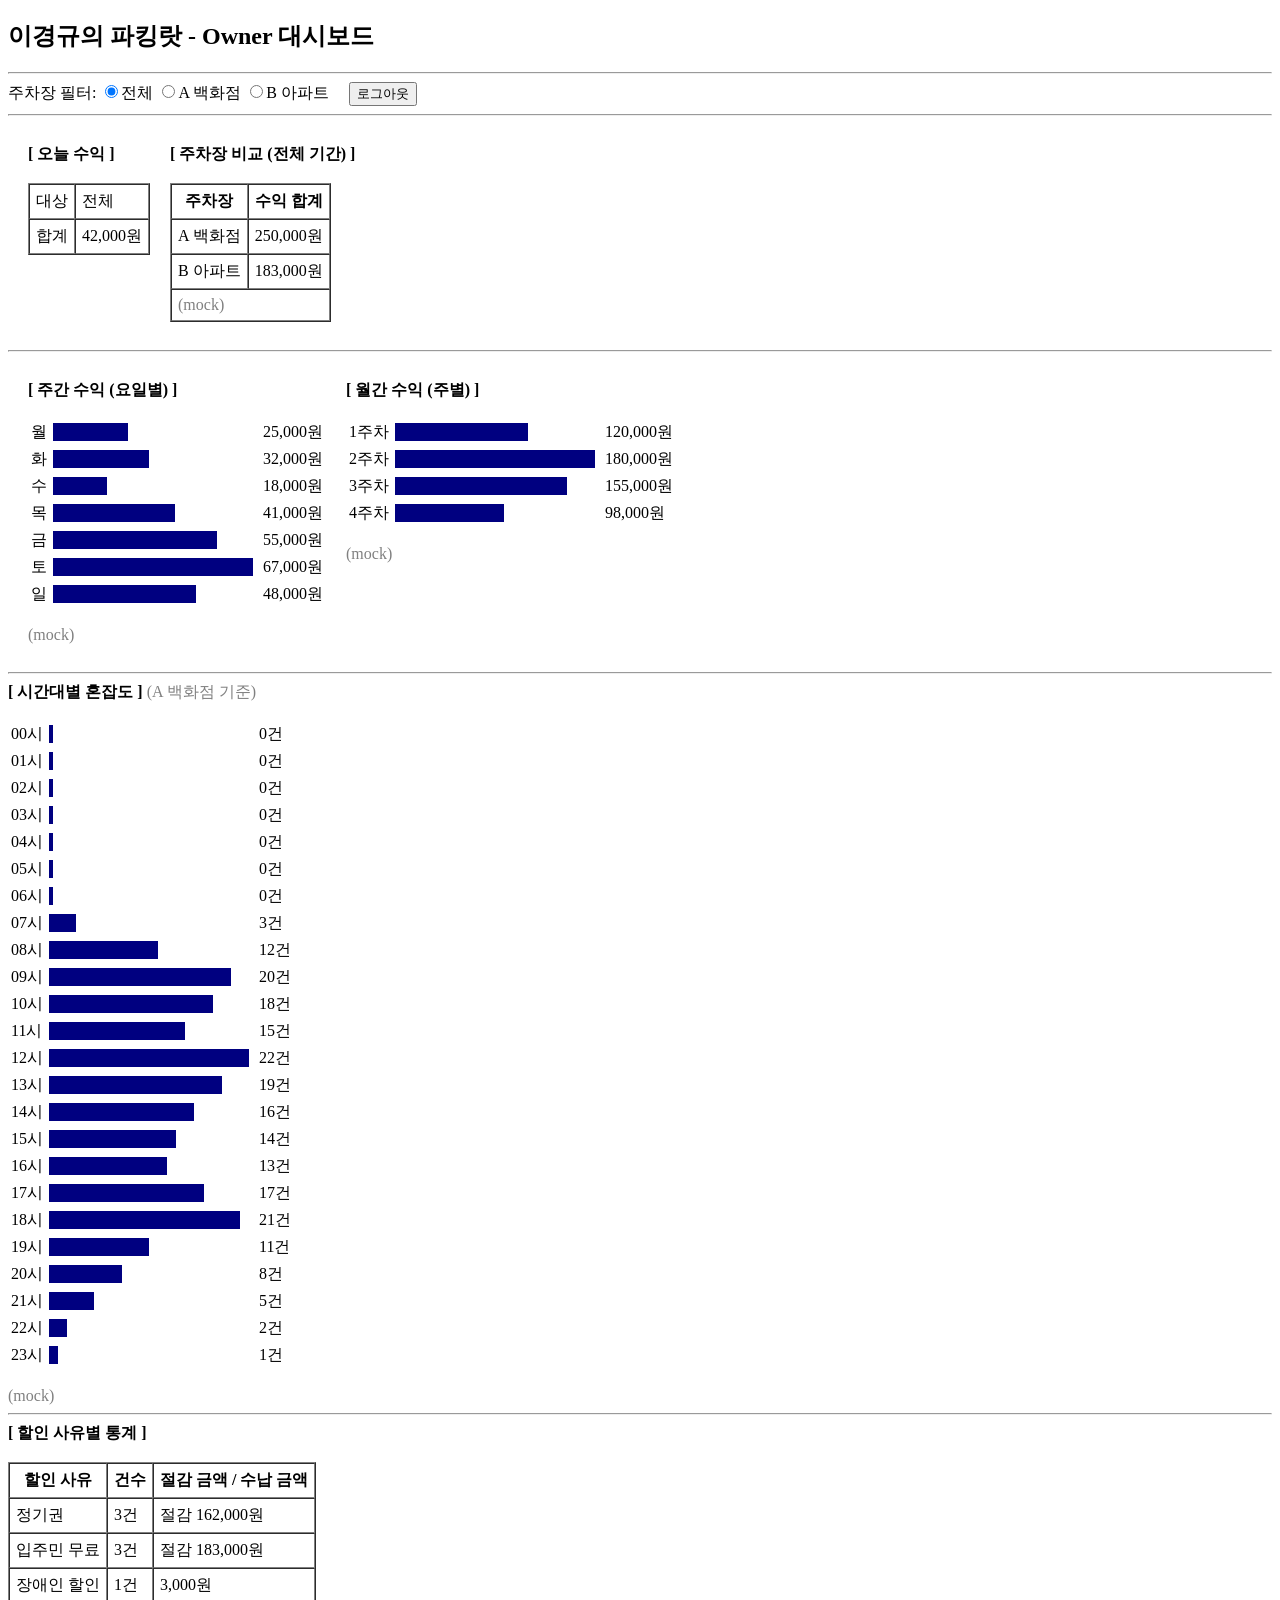
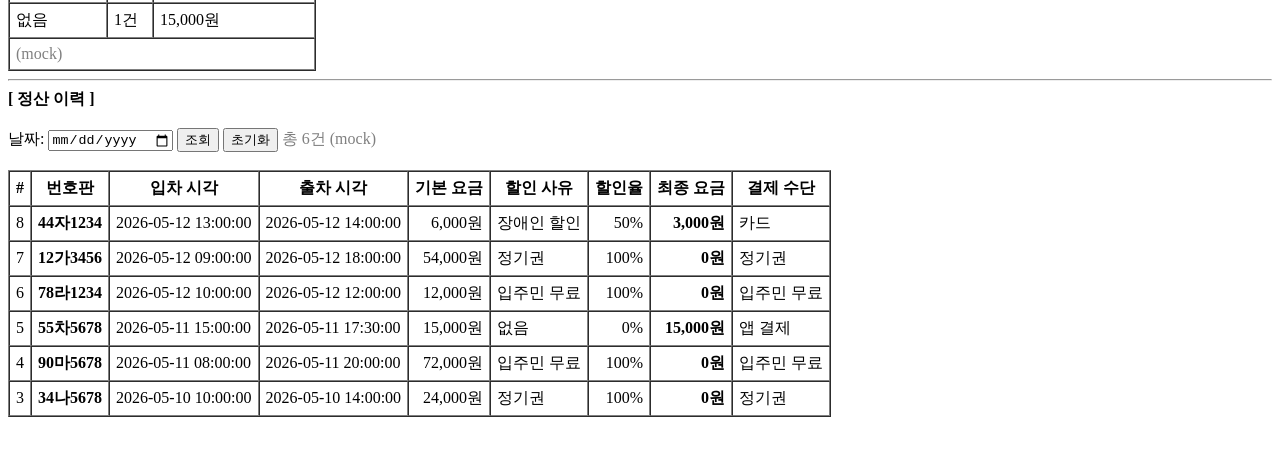
==== frontend/admin/dashboard.html @ 59dd72b9 "merge: origin/eun/front 병합" ====
<!DOCTYPE html>
<html lang="ko">
<head>
  <meta charset="UTF-8" />
  <title>Owner 대시보드</title>
</head>
<body>

<h2>이경규의 파킹랏 - Owner 대시보드</h2>
<hr>

주차장 필터:
<input type="radio" name="lot" id="lot-all" value=""  checked onchange="onLotChange()" /><label for="lot-all">전체</label>
<input type="radio" name="lot" id="lot-1"   value="1" onchange="onLotChange()" /><label for="lot-1">A 백화점</label>
<input type="radio" name="lot" id="lot-2"   value="2" onchange="onLotChange()" /><label for="lot-2">B 아파트</label>
&nbsp;&nbsp;&nbsp;
<input type="button" value="로그아웃" onclick="logout()" />

<hr>

<!-- 오늘 수익 + 비교 -->
<table border="0" cellpadding="0" cellspacing="20">
<tr valign="top">
  <td>
    <b>[ 오늘 수익 ]</b><br><br>
    <table border="1" cellpadding="6" cellspacing="0">
      <tr>
        <td>대상</td>
        <td id="today-lbl">전체</td>
      </tr>
      <tr>
        <td>합계</td>
        <td id="today-total">-</td>
      </tr>
    </table>
  </td>
  <td>
    <b>[ 주차장 비교 (전체 기간) ]</b><br><br>
    <table border="1" cellpadding="6" cellspacing="0" id="compare-table">
      <tr><th>주차장</th><th>수익 합계</th></tr>
      <tr><td colspan="2">로딩 중...</td></tr>
    </table>
  </td>
</tr>
</table>

<hr>

<!-- 주간 + 월간 -->
<table border="0" cellpadding="0" cellspacing="20">
<tr valign="top">
  <td>
    <b>[ 주간 수익 (요일별) ]</b><br><br>
    <div id="week-chart">로딩 중...</div>
  </td>
  <td>
    <b>[ 월간 수익 (주별) ]</b><br><br>
    <div id="month-chart">로딩 중...</div>
  </td>
</tr>
</table>

<hr>

<!-- 혼잡도 -->
<b>[ 시간대별 혼잡도 ]</b>
<span id="congestion-lbl" style="color:gray;"></span>
<br><br>
<div id="congestion-chart">로딩 중...</div>

<hr>

<!-- 할인 사유별 -->
<b>[ 할인 사유별 통계 ]</b><br><br>
<table border="1" cellpadding="6" cellspacing="0">
  <thead>
    <tr>
      <th>할인 사유</th>
      <th>건수</th>
      <th>절감 금액 / 수납 금액</th>
    </tr>
  </thead>
  <tbody id="reason-body">
    <tr><td colspan="3">로딩 중...</td></tr>
  </tbody>
</table>

<hr>

<!-- 정산 이력 -->
<b>[ 정산 이력 ]</b><br><br>

날짜:
<input type="date" id="pay-date" />
<input type="button" value="조회" onclick="loadPayments()" />
<input type="button" value="초기화" onclick="clearPayFilter()" />
<span id="pay-count" style="color:gray;"></span>

<br><br>

<table border="1" cellpadding="6" cellspacing="0">
  <thead>
    <tr>
      <th>#</th>
      <th>번호판</th>
      <th>입차 시각</th>
      <th>출차 시각</th>
      <th>기본 요금</th>
      <th>할인 사유</th>
      <th>할인율</th>
      <th>최종 요금</th>
      <th>결제 수단</th>
    </tr>
  </thead>
  <tbody id="pay-body">
    <tr><td colspan="9">로딩 중...</td></tr>
  </tbody>
</table>

<br><br>

<script>
  const API = '/api';

  const REASON_KO = {
    season_pass  : '정기권',
    resident_free: '입주민 무료',
    disabled     : '장애인 할인',
    none         : '없음',
  };
  const METHOD_KO = {
    season_pass  : '정기권',
    resident_free: '입주민 무료',
    card         : '카드',
    cash         : '현금',
    app          : '앱 결제',
  };

  let lotId = '';

  // ── 초기화 ────────────────────────────────────
  window.addEventListener('DOMContentLoaded', async () => {
    try {
      const res = await fetch(`${API}/admin/me`);
      if (res.status === 401) { location.href = 'login.html'; return; }
    } catch {
      // 서버 미연결 → mock 모드
    }
    loadAll();
  });

  function onLotChange() {
    const checked = document.querySelector('input[name="lot"]:checked');
    lotId = checked ? checked.value : '';
    loadAll();
  }

  function loadAll() {
    const q = lotId ? `lot_id=${lotId}` : '';
    loadToday(q);
    loadCompare();
    loadWeek(q);
    loadMonth(q);
    loadCongestion();
    loadByReason(q);
    loadPayments();
  }

  // ── 오늘 수익 ─────────────────────────────────
  async function loadToday(q) {
    try {
      const res  = await fetch(`${API}/stats/revenue/today${q ? '?' + q : ''}`);
      const json = await res.json();
      if (!json.ok) throw 0;
      document.getElementById('today-total').textContent = `${(json.data.total ?? 0).toLocaleString()}원`;
      document.getElementById('today-lbl').textContent   = lotId === '1' ? 'A 백화점' : lotId === '2' ? 'B 아파트' : '전체';
    } catch {
      const mock = { '':'42,000원', '1':'18,000원', '2':'24,000원' };
      document.getElementById('today-total').textContent = mock[lotId] ?? '42,000원' + ' (mock)';
      document.getElementById('today-lbl').textContent   = lotId === '1' ? 'A 백화점' : lotId === '2' ? 'B 아파트' : '전체';
    }
  }

  // ── A vs B 비교 ───────────────────────────────
  async function loadCompare() {
    const tbl = document.getElementById('compare-table');
    try {
      const res  = await fetch(`${API}/stats/revenue/compare`);
      const json = await res.json();
      if (!json.ok) throw 0;
      tbl.innerHTML = '<tr><th>주차장</th><th>수익 합계</th></tr>'
        + json.data.map(r =>
          `<tr><td>${r.lot_name ?? (r.lot_id === 1 ? 'A 백화점' : 'B 아파트')}</td><td>${(r.total ?? 0).toLocaleString()}원</td></tr>`
        ).join('');
    } catch {
      tbl.innerHTML = `<tr><th>주차장</th><th>수익 합계</th></tr>
        <tr><td>A 백화점</td><td>250,000원</td></tr>
        <tr><td>B 아파트</td><td>183,000원</td></tr>
        <tr><td colspan="2" style="color:gray;">(mock)</td></tr>`;
    }
  }

  // ── 주간 수익 ─────────────────────────────────
  async function loadWeek(q) {
    const el = document.getElementById('week-chart');
    try {
      const res  = await fetch(`${API}/stats/revenue/week${q ? '?' + q : ''}`);
      const json = await res.json();
      if (!json.ok) throw 0;
      el.innerHTML = renderBarTable(json.data, 'weekday', 'total', '원');
    } catch {
      el.innerHTML = renderBarTable([
        { weekday:'월', total:25000 }, { weekday:'화', total:32000 },
        { weekday:'수', total:18000 }, { weekday:'목', total:41000 },
        { weekday:'금', total:55000 }, { weekday:'토', total:67000 },
        { weekday:'일', total:48000 },
      ], 'weekday', 'total', '원') + '<br><span style="color:gray;">(mock)</span>';
    }
  }

  // ── 월간 수익 ─────────────────────────────────
  async function loadMonth(q) {
    const el = document.getElementById('month-chart');
    try {
      const res  = await fetch(`${API}/stats/revenue/month${q ? '?' + q : ''}`);
      const json = await res.json();
      if (!json.ok) throw 0;
      const data = json.data.map(r => ({ label: `${r.week}주차`, total: r.total }));
      el.innerHTML = renderBarTable(data, 'label', 'total', '원');
    } catch {
      el.innerHTML = renderBarTable([
        { label:'1주차', total:120000 }, { label:'2주차', total:180000 },
        { label:'3주차', total:155000 }, { label:'4주차', total: 98000 },
      ], 'label', 'total', '원') + '<br><span style="color:gray;">(mock)</span>';
    }
  }

  // ── 시간대별 혼잡도 ───────────────────────────
  async function loadCongestion() {
    const el   = document.getElementById('congestion-chart');
    const lbl  = document.getElementById('congestion-lbl');
    const cLot = lotId || '1';
    lbl.textContent = ` (${cLot === '1' ? 'A 백화점' : 'B 아파트'} 기준)`;
    try {
      const res  = await fetch(`${API}/stats/congestion?lot_id=${cLot}`);
      const json = await res.json();
      if (!json.ok) throw 0;
      const data = json.data.map(r => ({ label: `${String(r.hour).padStart(2,'0')}시`, entry_count: r.entry_count }));
      el.innerHTML = renderBarTable(data, 'label', 'entry_count', '건');
    } catch {
      el.innerHTML = renderBarTable(MOCK_CONGESTION, 'label', 'entry_count', '건')
        + '<br><span style="color:gray;">(mock)</span>';
    }
  }

  // ── 할인 사유별 ───────────────────────────────
  async function loadByReason(q) {
    const tbody = document.getElementById('reason-body');
    try {
      const res  = await fetch(`${API}/stats/revenue/by-reason${q ? '?' + q : ''}`);
      const json = await res.json();
      if (!json.ok) throw 0;
      tbody.innerHTML = json.data.map(reasonRow).join('');
    } catch {
      tbody.innerHTML = [
        { reason:'season_pass',   count:3, total_saved:162000 },
        { reason:'resident_free', count:3, total_saved:183000 },
        { reason:'disabled',      count:1, total:3000 },
        { reason:'none',          count:1, total:15000 },
      ].map(reasonRow).join('')
        + `<tr><td colspan="3" style="color:gray;">(mock)</td></tr>`;
    }
  }

  function reasonRow(r) {
    const amt = r.total_saved != null
      ? `절감 ${r.total_saved.toLocaleString()}원`
      : `${(r.total ?? 0).toLocaleString()}원`;
    return `<tr><td>${REASON_KO[r.reason] ?? r.reason}</td><td>${r.count}건</td><td>${amt}</td></tr>`;
  }

  // ── 정산 이력 ─────────────────────────────────
  async function loadPayments() {
    const tbody = document.getElementById('pay-body');
    const count = document.getElementById('pay-count');
    const date  = document.getElementById('pay-date').value;
    const params = [];
    if (lotId) params.push(`lot_id=${lotId}`);
    if (date)  params.push(`date=${date}`);
    const qs = params.length ? '?' + params.join('&') : '';
    try {
      const res  = await fetch(`${API}/payments${qs}`);
      const json = await res.json();
      if (!json.ok) throw 0;
      renderPayRows(tbody, count, json.data);
    } catch {
      renderPayRows(tbody, count, MOCK_PAYMENTS, true);
    }
  }

  function renderPayRows(tbody, countEl, data, isMock = false) {
    countEl.textContent = `총 ${data.length}건` + (isMock ? ' (mock)' : '');
    if (!data.length) {
      tbody.innerHTML = '<tr><td colspan="9">정산 이력이 없습니다.</td></tr>';
      return;
    }
    tbody.innerHTML = data.map(r => {
      const discPct = Math.round((r.discount_rate ?? 0) * 100);
      return `<tr>
        <td>${r.payment_id}</td>
        <td><b>${r.plate_number}</b></td>
        <td>${r.entry_time}</td>
        <td>${r.exit_time}</td>
        <td align="right">${(r.raw_fee ?? 0).toLocaleString()}원</td>
        <td>${REASON_KO[r.discount_reason] ?? r.discount_reason}</td>
        <td align="right">${discPct}%</td>
        <td align="right"><b>${(r.final_fee ?? 0).toLocaleString()}원</b></td>
        <td>${METHOD_KO[r.method] ?? r.method}</td>
      </tr>`;
    }).join('');
  }

  function clearPayFilter() {
    document.getElementById('pay-date').value = '';
    loadPayments();
  }

  // ── 바 차트 (테이블 방식) ─────────────────────
  function renderBarTable(data, labelKey, valKey, unit) {
    if (!data || !data.length) return '데이터 없음';
    let max = 0;
    data.forEach(r => {
      if ((r[valKey] ?? 0) > max) max = r[valKey] ?? 0;
    });
    if (max === 0) max = 1;
    const rows = data.map(r => {
      const val   = r[valKey] ?? 0;
      const width = Math.round((val / max) * 200);
      const disp  = unit === '원' ? `${val.toLocaleString()}원` : `${val}${unit}`;
      return `<tr>
        <td>${r[labelKey]}</td>
        <td><table border="0" cellpadding="0" cellspacing="0"><tr>
          <td bgcolor="#000080" width="${width}" height="14">&nbsp;</td>
        </tr></table></td>
        <td>&nbsp;${disp}</td>
      </tr>`;
    }).join('');
    return `<table border="0" cellpadding="3" cellspacing="0">${rows}</table>`;
  }

  // ── 로그아웃 ─────────────────────────────────
  async function logout() {
    try { await fetch(`${API}/admin/logout`, { method: 'POST' }); } catch {}
    location.href = 'login.html';
  }

  // ── 목업 데이터 ───────────────────────────────
  const MOCK_CONGESTION = [
    { label:'00시', entry_count:0  }, { label:'01시', entry_count:0  },
    { label:'02시', entry_count:0  }, { label:'03시', entry_count:0  },
    { label:'04시', entry_count:0  }, { label:'05시', entry_count:0  },
    { label:'06시', entry_count:0  }, { label:'07시', entry_count:3  },
    { label:'08시', entry_count:12 }, { label:'09시', entry_count:20 },
    { label:'10시', entry_count:18 }, { label:'11시', entry_count:15 },
    { label:'12시', entry_count:22 }, { label:'13시', entry_count:19 },
    { label:'14시', entry_count:16 }, { label:'15시', entry_count:14 },
    { label:'16시', entry_count:13 }, { label:'17시', entry_count:17 },
    { label:'18시', entry_count:21 }, { label:'19시', entry_count:11 },
    { label:'20시', entry_count:8  }, { label:'21시', entry_count:5  },
    { label:'22시', entry_count:2  }, { label:'23시', entry_count:1  },
  ];

  const MOCK_PAYMENTS = [
    { payment_id:8, plate_number:'44자1234', entry_time:'2026-05-12 13:00:00', exit_time:'2026-05-12 14:00:00', raw_fee:6000,  discount_rate:0.50, discount_reason:'disabled',      final_fee:3000,  method:'card'          },
    { payment_id:7, plate_number:'12가3456', entry_time:'2026-05-12 09:00:00', exit_time:'2026-05-12 18:00:00', raw_fee:54000, discount_rate:1.00, discount_reason:'season_pass',   final_fee:0,     method:'season_pass'   },
    { payment_id:6, plate_number:'78라1234', entry_time:'2026-05-12 10:00:00', exit_time:'2026-05-12 12:00:00', raw_fee:12000, discount_rate:1.00, discount_reason:'resident_free', final_fee:0,     method:'resident_free' },
    { payment_id:5, plate_number:'55차5678', entry_time:'2026-05-11 15:00:00', exit_time:'2026-05-11 17:30:00', raw_fee:15000, discount_rate:0.00, discount_reason:'none',          final_fee:15000, method:'app'           },
    { payment_id:4, plate_number:'90마5678', entry_time:'2026-05-11 08:00:00', exit_time:'2026-05-11 20:00:00', raw_fee:72000, discount_rate:1.00, discount_reason:'resident_free', final_fee:0,     method:'resident_free' },
    { payment_id:3, plate_number:'34나5678', entry_time:'2026-05-10 10:00:00', exit_time:'2026-05-10 14:00:00', raw_fee:24000, discount_rate:1.00, discount_reason:'season_pass',   final_fee:0,     method:'season_pass'   },
  ];
</script>
</body>
</html>
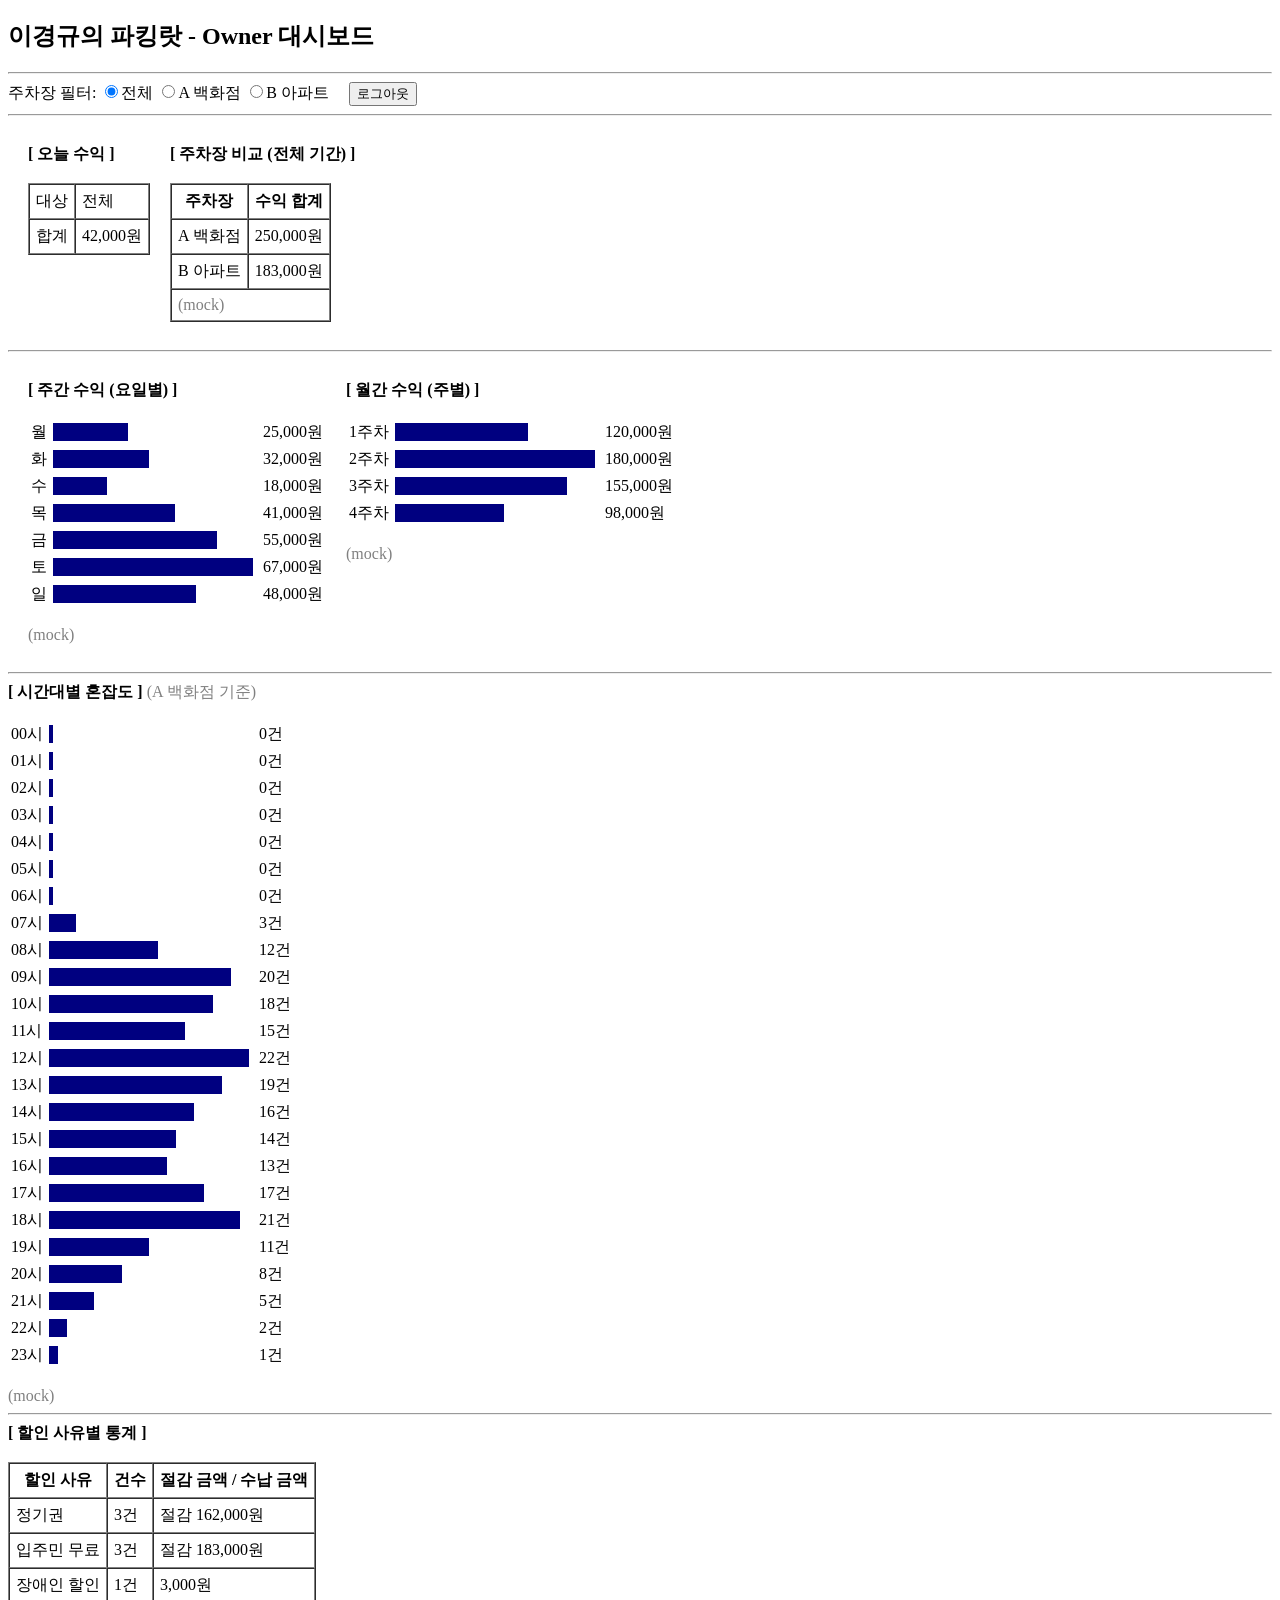
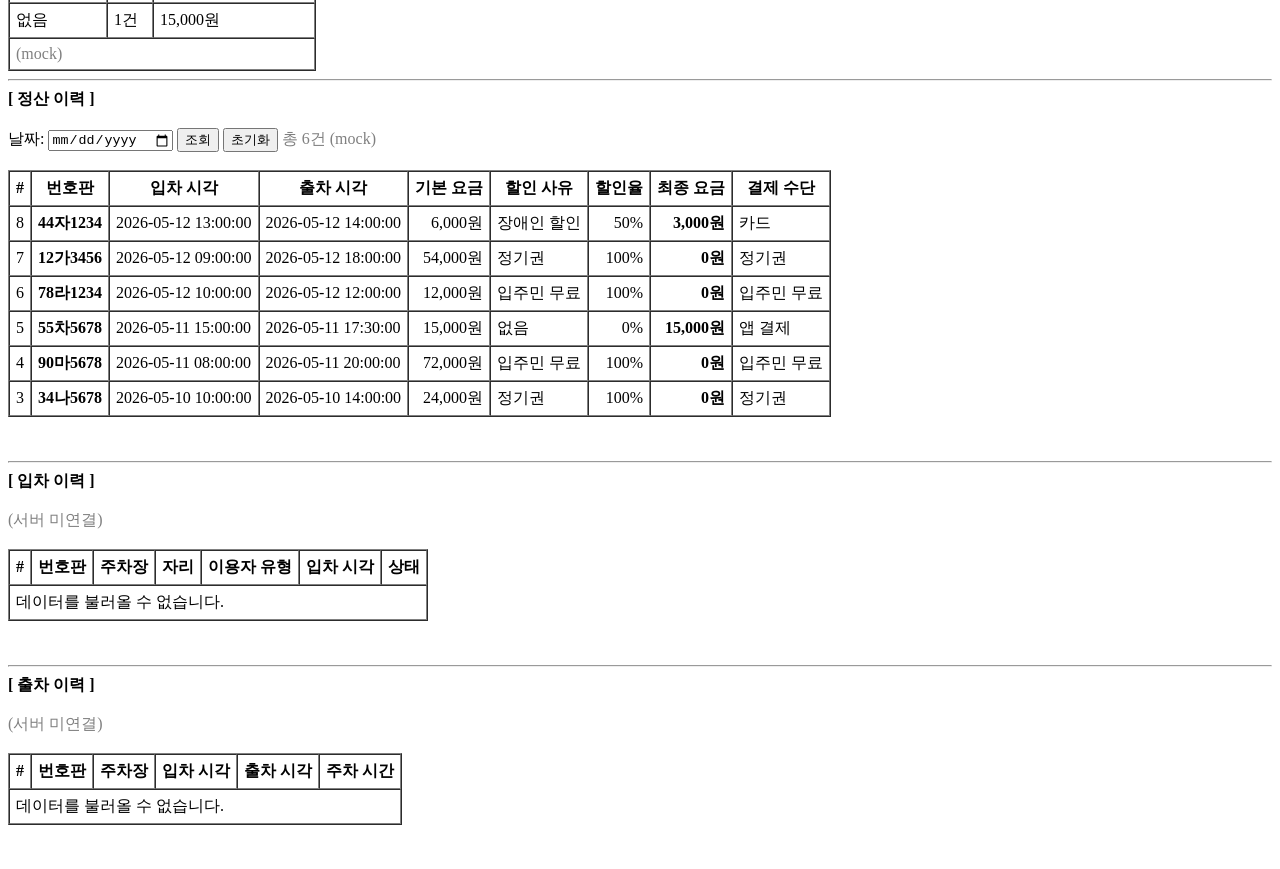
==== commit f985da87: "feat: 백엔드 구현 및 관리자 대시보드 업데이트" ====
--- a/frontend/admin/dashboard.html
+++ b/frontend/admin/dashboard.html
@@ -119,6 +119,59 @@
 
 <br><br>
 
+<hr>
+
+<!-- 입차 이력 -->
+<b>[ 입차 이력 ]</b><br><br>
+
+<span id="entry-count" style="color:gray;"></span>
+<br><br>
+
+<table border="1" cellpadding="6" cellspacing="0">
+  <thead>
+    <tr>
+      <th>#</th>
+      <th>번호판</th>
+      <th>주차장</th>
+      <th>자리</th>
+      <th>이용자 유형</th>
+      <th>입차 시각</th>
+      <th>상태</th>
+    </tr>
+  </thead>
+  <tbody id="entry-body">
+    <tr><td colspan="7">로딩 중...</td></tr>
+  </tbody>
+</table>
+
+<br><br>
+
+<hr>
+
+<!-- 출차 이력 -->
+<b>[ 출차 이력 ]</b><br><br>
+
+<span id="exit-count" style="color:gray;"></span>
+<br><br>
+
+<table border="1" cellpadding="6" cellspacing="0">
+  <thead>
+    <tr>
+      <th>#</th>
+      <th>번호판</th>
+      <th>주차장</th>
+      <th>입차 시각</th>
+      <th>출차 시각</th>
+      <th>주차 시간</th>
+    </tr>
+  </thead>
+  <tbody id="exit-body">
+    <tr><td colspan="6">로딩 중...</td></tr>
+  </tbody>
+</table>
+
+<br><br>
+
 <script>
   const API = '/api';
 
@@ -164,6 +217,8 @@
     loadCongestion();
     loadByReason(q);
     loadPayments();
+    loadEntries();
+    loadExits();
   }
 
   // ── 오늘 수익 ─────────────────────────────────
@@ -323,6 +378,68 @@
   function clearPayFilter() {
     document.getElementById('pay-date').value = '';
     loadPayments();
+  }
+
+  // ── 입차 이력 ─────────────────────────────────
+  const USER_TYPE_KO = { employee:'직원', resident:'입주민', visitor:'방문객', general:'일반' };
+
+  async function loadEntries() {
+    const tbody = document.getElementById('entry-body');
+    const count = document.getElementById('entry-count');
+    const qs = lotId ? `?lot_id=${lotId}` : '';
+    try {
+      const res  = await fetch(`${API}/records${qs}`);
+      const json = await res.json();
+      if (!json.ok) throw 0;
+      const data = json.data;
+      count.textContent = `총 ${data.length}건`;
+      if (!data.length) { tbody.innerHTML = '<tr><td colspan="7">입차 이력이 없습니다.</td></tr>'; return; }
+      tbody.innerHTML = data.map(r => `<tr>
+        <td>${r.record_id}</td>
+        <td><b>${r.plate_number}</b></td>
+        <td>${r.lot_name}</td>
+        <td>#${r.spot_id}</td>
+        <td>${USER_TYPE_KO[r.user_type] ?? r.user_type}</td>
+        <td>${r.entry_time}</td>
+        <td>${r.exit_time ? '출차완료' : '<b style="color:#2563eb">주차중</b>'}</td>
+      </tr>`).join('');
+    } catch {
+      count.textContent = '(서버 미연결)';
+      tbody.innerHTML = '<tr><td colspan="7">데이터를 불러올 수 없습니다.</td></tr>';
+    }
+  }
+
+  // ── 출차 이력 ─────────────────────────────────
+  async function loadExits() {
+    const tbody = document.getElementById('exit-body');
+    const count = document.getElementById('exit-count');
+    const params = ['status=exited'];
+    if (lotId) params.push(`lot_id=${lotId}`);
+    try {
+      const res  = await fetch(`${API}/records?${params.join('&')}`);
+      const json = await res.json();
+      if (!json.ok) throw 0;
+      const data = json.data;
+      count.textContent = `총 ${data.length}건`;
+      if (!data.length) { tbody.innerHTML = '<tr><td colspan="6">출차 이력이 없습니다.</td></tr>'; return; }
+      tbody.innerHTML = data.map(r => {
+        const mins = r.parking_minutes ?? 0;
+        const duration = mins >= 60
+          ? `${Math.floor(mins/60)}시간 ${mins%60}분`
+          : `${mins}분`;
+        return `<tr>
+          <td>${r.record_id}</td>
+          <td><b>${r.plate_number}</b></td>
+          <td>${r.lot_name}</td>
+          <td>${r.entry_time}</td>
+          <td>${r.exit_time}</td>
+          <td>${duration}</td>
+        </tr>`;
+      }).join('');
+    } catch {
+      count.textContent = '(서버 미연결)';
+      tbody.innerHTML = '<tr><td colspan="6">데이터를 불러올 수 없습니다.</td></tr>';
+    }
   }
 
   // ── 바 차트 (테이블 방식) ─────────────────────
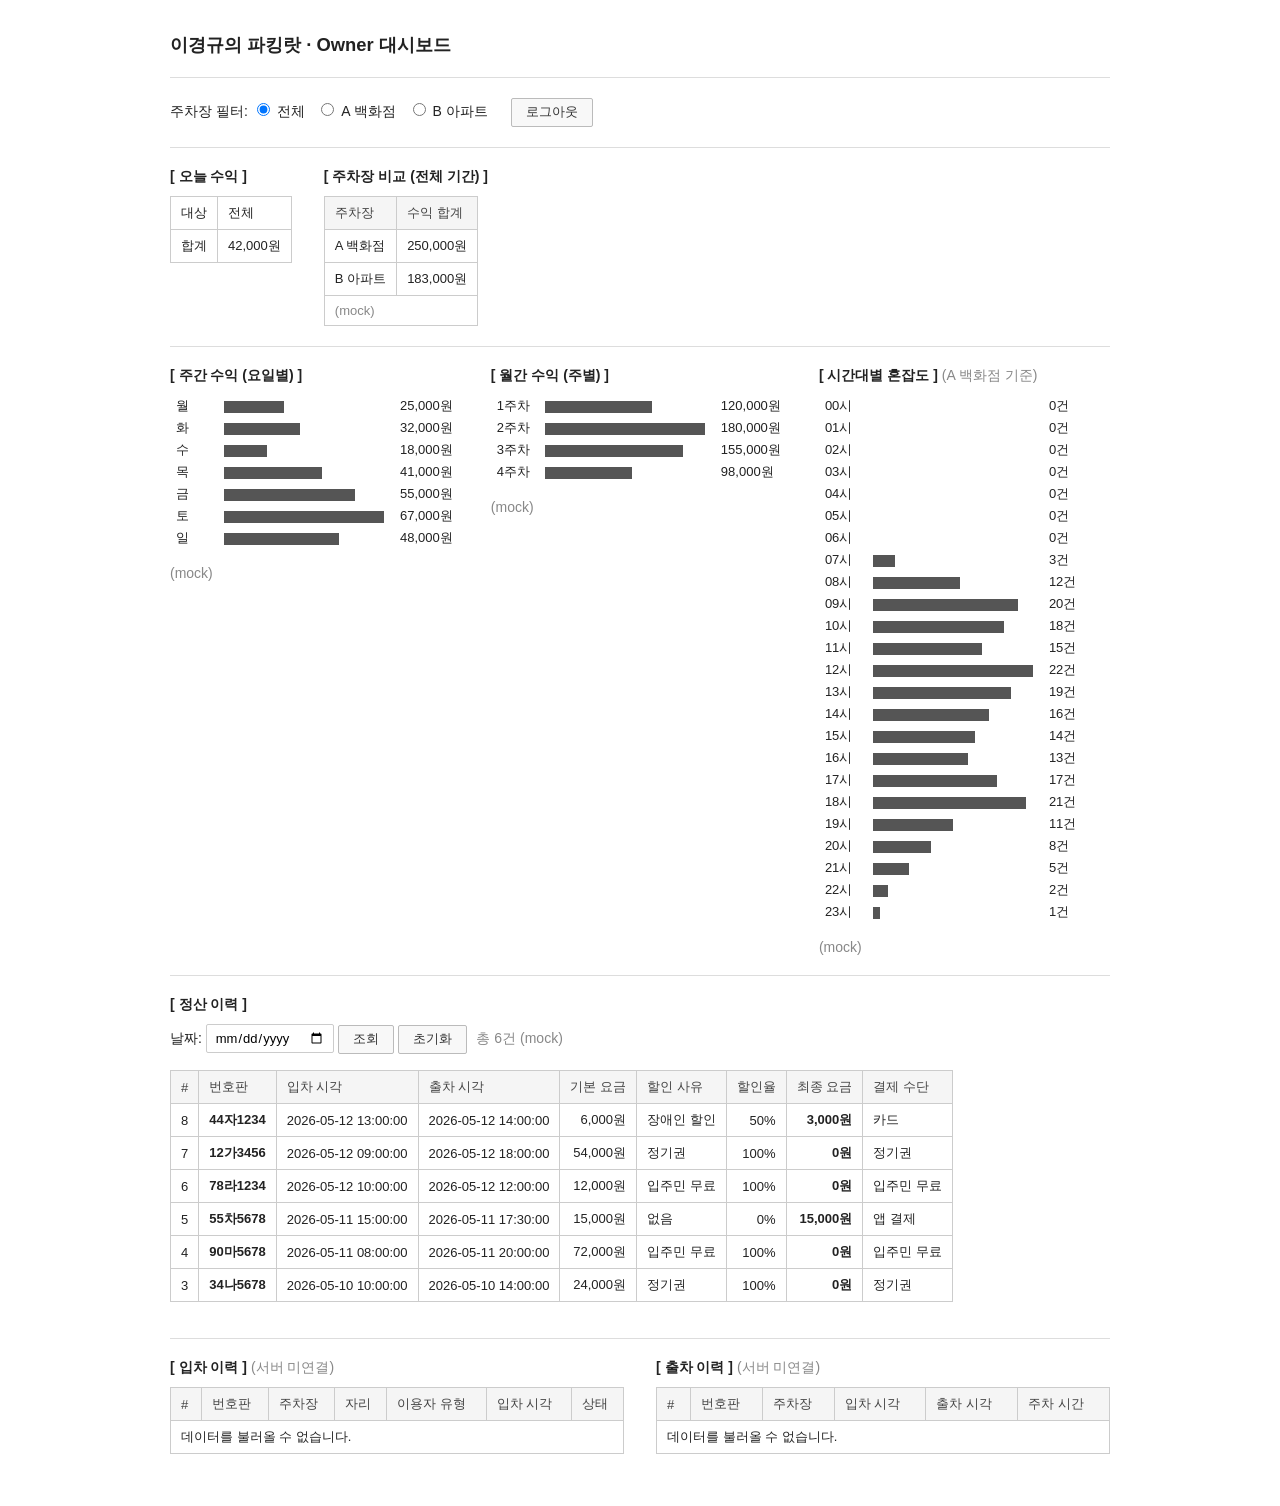
==== commit 55732ec2: "feat: 프론트 스타일 통일 및 대시보드 레이아웃 개선" ====
--- a/frontend/admin/dashboard.html
+++ b/frontend/admin/dashboard.html
@@ -3,102 +3,81 @@
 <head>
   <meta charset="UTF-8" />
   <title>Owner 대시보드</title>
+  <link rel="stylesheet" href="../style.css">
+  <style>
+    .section-title { font-weight: bold; margin-bottom: 10px; }
+    .row { display: flex; gap: 32px; align-items: flex-start; flex-wrap: wrap; margin-bottom: 4px; }
+    .filter-bar { margin-bottom: 4px; }
+    .filter-bar label { margin-right: 8px; }
+  </style>
 </head>
 <body>
-
-<h2>이경규의 파킹랏 - Owner 대시보드</h2>
+<div id="wrap">
+
+<h2>이경규의 파킹랏 · Owner 대시보드</h2>
 <hr>
 
-주차장 필터:
-<input type="radio" name="lot" id="lot-all" value=""  checked onchange="onLotChange()" /><label for="lot-all">전체</label>
-<input type="radio" name="lot" id="lot-1"   value="1" onchange="onLotChange()" /><label for="lot-1">A 백화점</label>
-<input type="radio" name="lot" id="lot-2"   value="2" onchange="onLotChange()" /><label for="lot-2">B 아파트</label>
-&nbsp;&nbsp;&nbsp;
-<input type="button" value="로그아웃" onclick="logout()" />
+<div class="filter-bar">
+  주차장 필터:
+  <label><input type="radio" name="lot" id="lot-all" value=""  checked onchange="onLotChange()"> 전체</label>
+  <label><input type="radio" name="lot" id="lot-1"   value="1" onchange="onLotChange()"> A 백화점</label>
+  <label><input type="radio" name="lot" id="lot-2"   value="2" onchange="onLotChange()"> B 아파트</label>
+  &nbsp;&nbsp;
+  <input type="button" value="로그아웃" onclick="logout()" />
+</div>
 
 <hr>
 
 <!-- 오늘 수익 + 비교 -->
-<table border="0" cellpadding="0" cellspacing="20">
-<tr valign="top">
-  <td>
-    <b>[ 오늘 수익 ]</b><br><br>
-    <table border="1" cellpadding="6" cellspacing="0">
-      <tr>
-        <td>대상</td>
-        <td id="today-lbl">전체</td>
-      </tr>
-      <tr>
-        <td>합계</td>
-        <td id="today-total">-</td>
-      </tr>
+<div class="row">
+  <div>
+    <div class="section-title">[ 오늘 수익 ]</div>
+    <table>
+      <tr><td>대상</td><td id="today-lbl">전체</td></tr>
+      <tr><td>합계</td><td id="today-total">-</td></tr>
     </table>
-  </td>
-  <td>
-    <b>[ 주차장 비교 (전체 기간) ]</b><br><br>
-    <table border="1" cellpadding="6" cellspacing="0" id="compare-table">
+  </div>
+  <div>
+    <div class="section-title">[ 주차장 비교 (전체 기간) ]</div>
+    <table id="compare-table">
       <tr><th>주차장</th><th>수익 합계</th></tr>
       <tr><td colspan="2">로딩 중...</td></tr>
     </table>
-  </td>
-</tr>
-</table>
+  </div>
+</div>
 
 <hr>
 
-<!-- 주간 + 월간 -->
-<table border="0" cellpadding="0" cellspacing="20">
-<tr valign="top">
-  <td>
-    <b>[ 주간 수익 (요일별) ]</b><br><br>
+<!-- 주간 + 월간 + 혼잡도 -->
+<div class="row">
+  <div>
+    <div class="section-title">[ 주간 수익 (요일별) ]</div>
     <div id="week-chart">로딩 중...</div>
-  </td>
-  <td>
-    <b>[ 월간 수익 (주별) ]</b><br><br>
+  </div>
+  <div>
+    <div class="section-title">[ 월간 수익 (주별) ]</div>
     <div id="month-chart">로딩 중...</div>
-  </td>
-</tr>
-</table>
+  </div>
+  <div>
+    <div class="section-title">[ 시간대별 혼잡도 ] <span id="congestion-lbl" style="color:#888; font-weight:normal;"></span></div>
+    <div id="congestion-chart">로딩 중...</div>
+  </div>
+</div>
 
 <hr>
 
-<!-- 혼잡도 -->
-<b>[ 시간대별 혼잡도 ]</b>
-<span id="congestion-lbl" style="color:gray;"></span>
-<br><br>
-<div id="congestion-chart">로딩 중...</div>
-
-<hr>
-
-<!-- 할인 사유별 -->
-<b>[ 할인 사유별 통계 ]</b><br><br>
-<table border="1" cellpadding="6" cellspacing="0">
-  <thead>
-    <tr>
-      <th>할인 사유</th>
-      <th>건수</th>
-      <th>절감 금액 / 수납 금액</th>
-    </tr>
-  </thead>
-  <tbody id="reason-body">
-    <tr><td colspan="3">로딩 중...</td></tr>
-  </tbody>
-</table>
-
-<hr>
-
 <!-- 정산 이력 -->
-<b>[ 정산 이력 ]</b><br><br>
+<div class="section-title">[ 정산 이력 ]</div>
 
 날짜:
 <input type="date" id="pay-date" />
 <input type="button" value="조회" onclick="loadPayments()" />
 <input type="button" value="초기화" onclick="clearPayFilter()" />
-<span id="pay-count" style="color:gray;"></span>
+<span id="pay-count" style="color:#888; margin-left:6px;"></span>
 
 <br><br>
 
-<table border="1" cellpadding="6" cellspacing="0">
+<table>
   <thead>
     <tr>
       <th>#</th>
@@ -117,60 +96,52 @@
   </tbody>
 </table>
 
-<br><br>
+<br>
 
 <hr>
 
-<!-- 입차 이력 -->
-<b>[ 입차 이력 ]</b><br><br>
-
-<span id="entry-count" style="color:gray;"></span>
-<br><br>
-
-<table border="1" cellpadding="6" cellspacing="0">
-  <thead>
-    <tr>
-      <th>#</th>
-      <th>번호판</th>
-      <th>주차장</th>
-      <th>자리</th>
-      <th>이용자 유형</th>
-      <th>입차 시각</th>
-      <th>상태</th>
-    </tr>
-  </thead>
-  <tbody id="entry-body">
-    <tr><td colspan="7">로딩 중...</td></tr>
-  </tbody>
-</table>
-
-<br><br>
-
-<hr>
-
-<!-- 출차 이력 -->
-<b>[ 출차 이력 ]</b><br><br>
-
-<span id="exit-count" style="color:gray;"></span>
-<br><br>
-
-<table border="1" cellpadding="6" cellspacing="0">
-  <thead>
-    <tr>
-      <th>#</th>
-      <th>번호판</th>
-      <th>주차장</th>
-      <th>입차 시각</th>
-      <th>출차 시각</th>
-      <th>주차 시간</th>
-    </tr>
-  </thead>
-  <tbody id="exit-body">
-    <tr><td colspan="6">로딩 중...</td></tr>
-  </tbody>
-</table>
-
-<br><br>
+<!-- 입차 + 출차 이력 -->
+<div class="row" style="align-items:flex-start">
+  <div style="flex:1; min-width:0; overflow-x:auto">
+    <div class="section-title">[ 입차 이력 ] <span id="entry-count" style="color:#888; font-weight:normal;"></span></div>
+    <table style="width:100%">
+      <thead>
+        <tr>
+          <th>#</th>
+          <th>번호판</th>
+          <th>주차장</th>
+          <th>자리</th>
+          <th>이용자 유형</th>
+          <th>입차 시각</th>
+          <th>상태</th>
+        </tr>
+      </thead>
+      <tbody id="entry-body">
+        <tr><td colspan="7">로딩 중...</td></tr>
+      </tbody>
+    </table>
+  </div>
+  <div style="flex:1; min-width:0; overflow-x:auto">
+    <div class="section-title">[ 출차 이력 ] <span id="exit-count" style="color:#888; font-weight:normal;"></span></div>
+    <table style="width:100%">
+      <thead>
+        <tr>
+          <th>#</th>
+          <th>번호판</th>
+          <th>주차장</th>
+          <th>입차 시각</th>
+          <th>출차 시각</th>
+          <th>주차 시간</th>
+        </tr>
+      </thead>
+      <tbody id="exit-body">
+        <tr><td colspan="6">로딩 중...</td></tr>
+      </tbody>
+    </table>
+  </div>
+</div>
+
+<br>
 
 <script>
   const API = '/api';
@@ -215,7 +186,6 @@
     loadWeek(q);
     loadMonth(q);
     loadCongestion();
-    loadByReason(q);
     loadPayments();
     loadEntries();
     loadExits();
@@ -251,7 +221,7 @@
       tbl.innerHTML = `<tr><th>주차장</th><th>수익 합계</th></tr>
         <tr><td>A 백화점</td><td>250,000원</td></tr>
         <tr><td>B 아파트</td><td>183,000원</td></tr>
-        <tr><td colspan="2" style="color:gray;">(mock)</td></tr>`;
+        <tr><td colspan="2" style="color:#888;">(mock)</td></tr>`;
     }
   }
 
@@ -269,7 +239,7 @@
         { weekday:'수', total:18000 }, { weekday:'목', total:41000 },
         { weekday:'금', total:55000 }, { weekday:'토', total:67000 },
         { weekday:'일', total:48000 },
-      ], 'weekday', 'total', '원') + '<br><span style="color:gray;">(mock)</span>';
+      ], 'weekday', 'total', '원') + '<br><span style="color:#888;">(mock)</span>';
     }
   }
 
@@ -286,7 +256,7 @@
       el.innerHTML = renderBarTable([
         { label:'1주차', total:120000 }, { label:'2주차', total:180000 },
         { label:'3주차', total:155000 }, { label:'4주차', total: 98000 },
-      ], 'label', 'total', '원') + '<br><span style="color:gray;">(mock)</span>';
+      ], 'label', 'total', '원') + '<br><span style="color:#888;">(mock)</span>';
     }
   }
 
@@ -295,7 +265,7 @@
     const el   = document.getElementById('congestion-chart');
     const lbl  = document.getElementById('congestion-lbl');
     const cLot = lotId || '1';
-    lbl.textContent = ` (${cLot === '1' ? 'A 백화점' : 'B 아파트'} 기준)`;
+    lbl.textContent = `(${cLot === '1' ? 'A 백화점' : 'B 아파트'} 기준)`;
     try {
       const res  = await fetch(`${API}/stats/congestion?lot_id=${cLot}`);
       const json = await res.json();
@@ -304,7 +274,7 @@
       el.innerHTML = renderBarTable(data, 'label', 'entry_count', '건');
     } catch {
       el.innerHTML = renderBarTable(MOCK_CONGESTION, 'label', 'entry_count', '건')
-        + '<br><span style="color:gray;">(mock)</span>';
+        + '<br><span style="color:#888;">(mock)</span>';
     }
   }
 
@@ -323,7 +293,7 @@
         { reason:'disabled',      count:1, total:3000 },
         { reason:'none',          count:1, total:15000 },
       ].map(reasonRow).join('')
-        + `<tr><td colspan="3" style="color:gray;">(mock)</td></tr>`;
+        + `<tr><td colspan="3" style="color:#888;">(mock)</td></tr>`;
     }
   }
 
@@ -366,10 +336,10 @@
         <td><b>${r.plate_number}</b></td>
         <td>${r.entry_time}</td>
         <td>${r.exit_time}</td>
-        <td align="right">${(r.raw_fee ?? 0).toLocaleString()}원</td>
+        <td style="text-align:right">${(r.raw_fee ?? 0).toLocaleString()}원</td>
         <td>${REASON_KO[r.discount_reason] ?? r.discount_reason}</td>
-        <td align="right">${discPct}%</td>
-        <td align="right"><b>${(r.final_fee ?? 0).toLocaleString()}원</b></td>
+        <td style="text-align:right">${discPct}%</td>
+        <td style="text-align:right"><b>${(r.final_fee ?? 0).toLocaleString()}원</b></td>
         <td>${METHOD_KO[r.method] ?? r.method}</td>
       </tr>`;
     }).join('');
@@ -442,30 +412,26 @@
     }
   }
 
-  // ── 바 차트 (테이블 방식) ─────────────────────
+  // ── 바 차트 ───────────────────────────────────
   function renderBarTable(data, labelKey, valKey, unit) {
     if (!data || !data.length) return '데이터 없음';
     let max = 0;
-    data.forEach(r => {
-      if ((r[valKey] ?? 0) > max) max = r[valKey] ?? 0;
-    });
+    data.forEach(r => { if ((r[valKey] ?? 0) > max) max = r[valKey] ?? 0; });
     if (max === 0) max = 1;
     const rows = data.map(r => {
       const val   = r[valKey] ?? 0;
-      const width = Math.round((val / max) * 200);
+      const width = Math.round((val / max) * 160);
       const disp  = unit === '원' ? `${val.toLocaleString()}원` : `${val}${unit}`;
       return `<tr>
-        <td>${r[labelKey]}</td>
-        <td><table border="0" cellpadding="0" cellspacing="0"><tr>
-          <td bgcolor="#000080" width="${width}" height="14">&nbsp;</td>
-        </tr></table></td>
-        <td>&nbsp;${disp}</td>
+        <td style="border:none;padding:2px 6px;width:48px">${r[labelKey]}</td>
+        <td style="border:none;padding:2px 6px;width:176px"><span class="bar" style="width:${width}px"></span></td>
+        <td style="border:none;padding:2px 6px">${disp}</td>
       </tr>`;
     }).join('');
-    return `<table border="0" cellpadding="3" cellspacing="0">${rows}</table>`;
-  }
-
-  // ── 로그아웃 ─────────────────────────────────
+    return `<table style="border:none;border-collapse:collapse">${rows}</table>`;
+  }
+
+  // ── 로그아웃 ──────────────────────────────────
   async function logout() {
     try { await fetch(`${API}/admin/logout`, { method: 'POST' }); } catch {}
     location.href = 'login.html';
@@ -496,5 +462,6 @@
     { payment_id:3, plate_number:'34나5678', entry_time:'2026-05-10 10:00:00', exit_time:'2026-05-10 14:00:00', raw_fee:24000, discount_rate:1.00, discount_reason:'season_pass',   final_fee:0,     method:'season_pass'   },
   ];
 </script>
+</div>
 </body>
 </html>
--- a/frontend/style.css
+++ b/frontend/style.css
@@ -0,0 +1,70 @@
+*, *::before, *::after { box-sizing: border-box; }
+
+body {
+  font-family: 'Apple SD Gothic Neo', 'Malgun Gothic', sans-serif;
+  font-size: 14px;
+  color: #222;
+  margin: 0;
+  background: #fff;
+}
+
+#wrap {
+  max-width: 980px;
+  margin: 32px auto;
+  padding: 0 20px;
+}
+
+h1 { font-size: 1.5rem; margin: 0 0 8px; }
+h2 { font-size: 1.15rem; margin: 0 0 16px; }
+h3 { font-size: 1rem; margin: 0 0 12px; }
+
+hr { border: none; border-top: 1px solid #ddd; margin: 20px 0; }
+
+.nav { margin-bottom: 14px; font-size: 0.88em; color: #666; }
+.nav a { color: #555; text-decoration: none; }
+.nav a:hover { text-decoration: underline; }
+
+table { border-collapse: collapse; }
+th, td { border: 1px solid #ccc; padding: 7px 10px; font-size: 0.93em; text-align: left; }
+th { background: #f5f5f5; font-weight: normal; color: #444; }
+
+input[type=text],
+input[type=password],
+input[type=date],
+select {
+  padding: 5px 8px;
+  border: 1px solid #ccc;
+  border-radius: 2px;
+  font-family: inherit;
+  font-size: 0.93em;
+}
+input[type=text]:focus,
+input[type=password]:focus,
+select:focus { border-color: #888; outline: none; }
+
+input[type=button],
+input[type=submit],
+button {
+  padding: 5px 14px;
+  border: 1px solid #bbb;
+  background: #f8f8f8;
+  border-radius: 2px;
+  cursor: pointer;
+  font-family: inherit;
+  font-size: 0.9em;
+  color: #333;
+}
+input[type=button]:hover,
+input[type=submit]:hover,
+button:hover { background: #e8e8e8; border-color: #999; }
+input[type=button]:disabled,
+button:disabled { color: #bbb; cursor: default; background: #f8f8f8; border-color: #e0e0e0; }
+
+.bar {
+  display: inline-block;
+  background: #555;
+  height: 12px;
+  vertical-align: middle;
+}
+
+small { color: #777; }
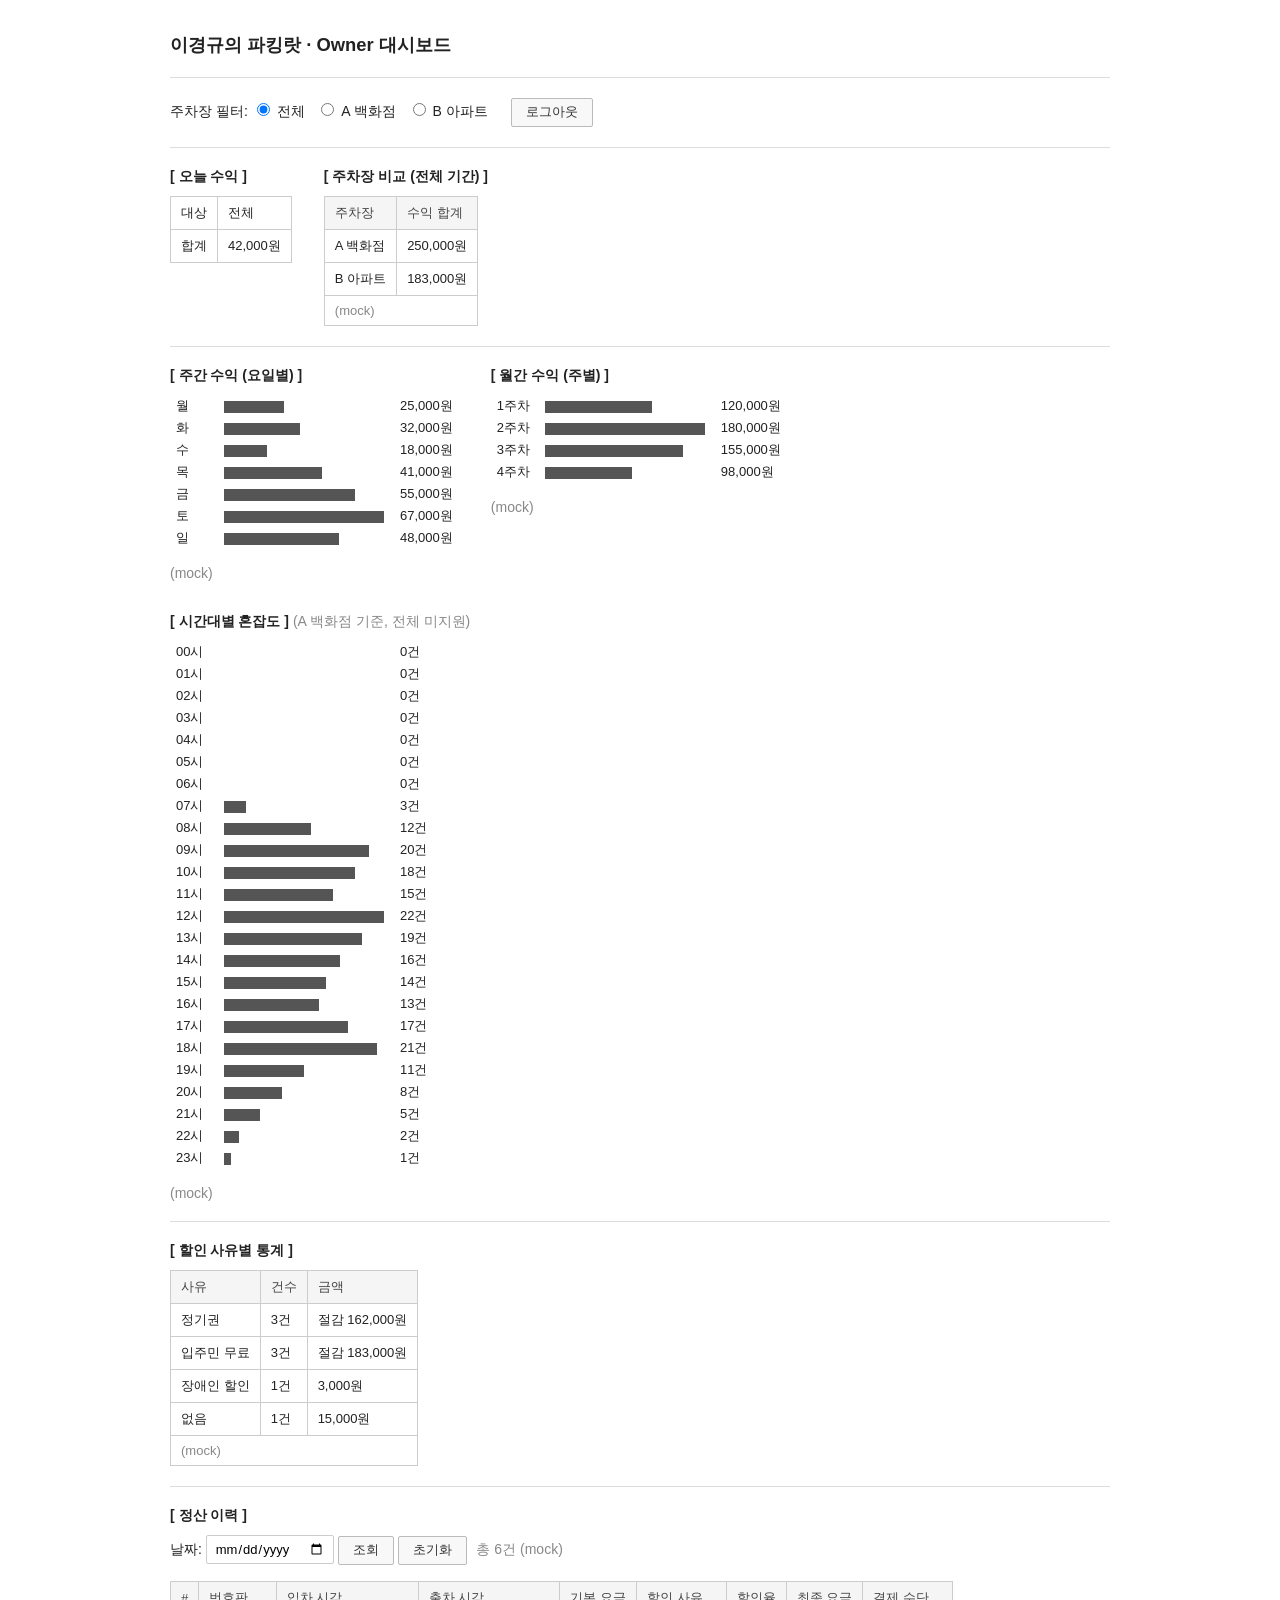
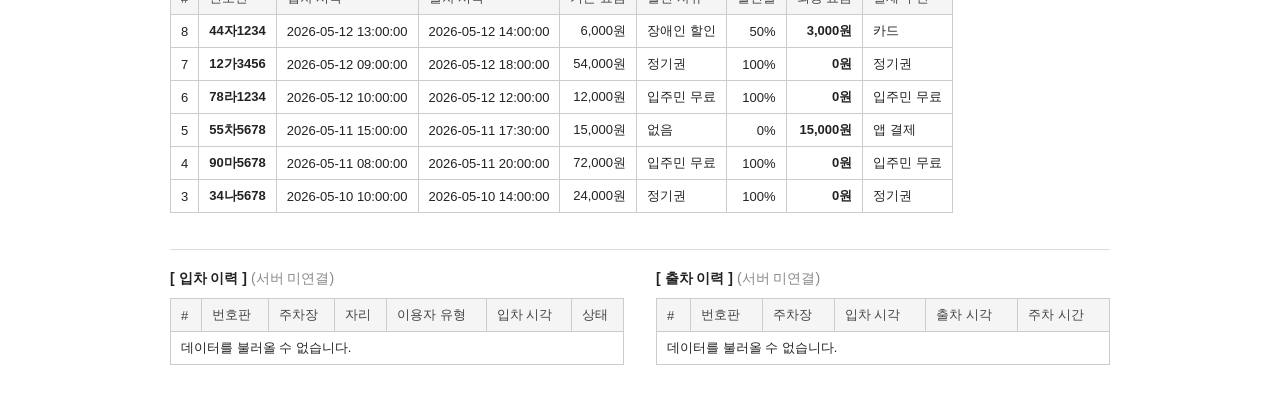
==== commit 54036f1e: "refactor: 코드 정리 및 버그 수정" ====
--- a/frontend/admin/dashboard.html
+++ b/frontend/admin/dashboard.html
@@ -63,6 +63,19 @@
     <div id="congestion-chart">로딩 중...</div>
   </div>
 </div>
+
+<hr>
+
+<!-- 할인 사유별 통계 -->
+<div class="section-title">[ 할인 사유별 통계 ]</div>
+<table>
+  <thead>
+    <tr><th>사유</th><th>건수</th><th>금액</th></tr>
+  </thead>
+  <tbody id="reason-body">
+    <tr><td colspan="3">로딩 중...</td></tr>
+  </tbody>
+</table>
 
 <hr>
 
@@ -162,7 +175,6 @@
 
   let lotId = '';
 
-  // ── 초기화 ────────────────────────────────────
   window.addEventListener('DOMContentLoaded', async () => {
     try {
       const res = await fetch(`${API}/admin/me`);
@@ -186,12 +198,12 @@
     loadWeek(q);
     loadMonth(q);
     loadCongestion();
+    loadByReason(q);
     loadPayments();
     loadEntries();
     loadExits();
   }
 
-  // ── 오늘 수익 ─────────────────────────────────
   async function loadToday(q) {
     try {
       const res  = await fetch(`${API}/stats/revenue/today${q ? '?' + q : ''}`);
@@ -206,7 +218,7 @@
     }
   }
 
-  // ── A vs B 비교 ───────────────────────────────
+  // A 백화점 vs B 아파트 수익 비교
   async function loadCompare() {
     const tbl = document.getElementById('compare-table');
     try {
@@ -225,7 +237,6 @@
     }
   }
 
-  // ── 주간 수익 ─────────────────────────────────
   async function loadWeek(q) {
     const el = document.getElementById('week-chart');
     try {
@@ -243,7 +254,6 @@
     }
   }
 
-  // ── 월간 수익 ─────────────────────────────────
   async function loadMonth(q) {
     const el = document.getElementById('month-chart');
     try {
@@ -260,12 +270,11 @@
     }
   }
 
-  // ── 시간대별 혼잡도 ───────────────────────────
   async function loadCongestion() {
     const el   = document.getElementById('congestion-chart');
     const lbl  = document.getElementById('congestion-lbl');
-    const cLot = lotId || '1';
-    lbl.textContent = `(${cLot === '1' ? 'A 백화점' : 'B 아파트'} 기준)`;
+    const cLot = lotId || '1';  // 전체 선택 시 백화점 기준 (혼잡도는 주차장별로만 조회 가능)
+    lbl.textContent = lotId ? `(${cLot === '1' ? 'A 백화점' : 'B 아파트'} 기준)` : '(A 백화점 기준, 전체 미지원)';
     try {
       const res  = await fetch(`${API}/stats/congestion?lot_id=${cLot}`);
       const json = await res.json();
@@ -278,7 +287,6 @@
     }
   }
 
-  // ── 할인 사유별 ───────────────────────────────
   async function loadByReason(q) {
     const tbody = document.getElementById('reason-body');
     try {
@@ -304,7 +312,6 @@
     return `<tr><td>${REASON_KO[r.reason] ?? r.reason}</td><td>${r.count}건</td><td>${amt}</td></tr>`;
   }
 
-  // ── 정산 이력 ─────────────────────────────────
   async function loadPayments() {
     const tbody = document.getElementById('pay-body');
     const count = document.getElementById('pay-count');
@@ -350,7 +357,6 @@
     loadPayments();
   }
 
-  // ── 입차 이력 ─────────────────────────────────
   const USER_TYPE_KO = { employee:'직원', resident:'입주민', visitor:'방문객', general:'일반' };
 
   async function loadEntries() {
@@ -379,7 +385,6 @@
     }
   }
 
-  // ── 출차 이력 ─────────────────────────────────
   async function loadExits() {
     const tbody = document.getElementById('exit-body');
     const count = document.getElementById('exit-count');
@@ -412,7 +417,7 @@
     }
   }
 
-  // ── 바 차트 ───────────────────────────────────
+  // 텍스트 기반 바 차트 렌더링
   function renderBarTable(data, labelKey, valKey, unit) {
     if (!data || !data.length) return '데이터 없음';
     let max = 0;
@@ -431,13 +436,12 @@
     return `<table style="border:none;border-collapse:collapse">${rows}</table>`;
   }
 
-  // ── 로그아웃 ──────────────────────────────────
   async function logout() {
     try { await fetch(`${API}/admin/logout`, { method: 'POST' }); } catch {}
     location.href = 'login.html';
   }
 
-  // ── 목업 데이터 ───────────────────────────────
+  // 서버 연결 실패 시 쓸 목업 데이터
   const MOCK_CONGESTION = [
     { label:'00시', entry_count:0  }, { label:'01시', entry_count:0  },
     { label:'02시', entry_count:0  }, { label:'03시', entry_count:0  },
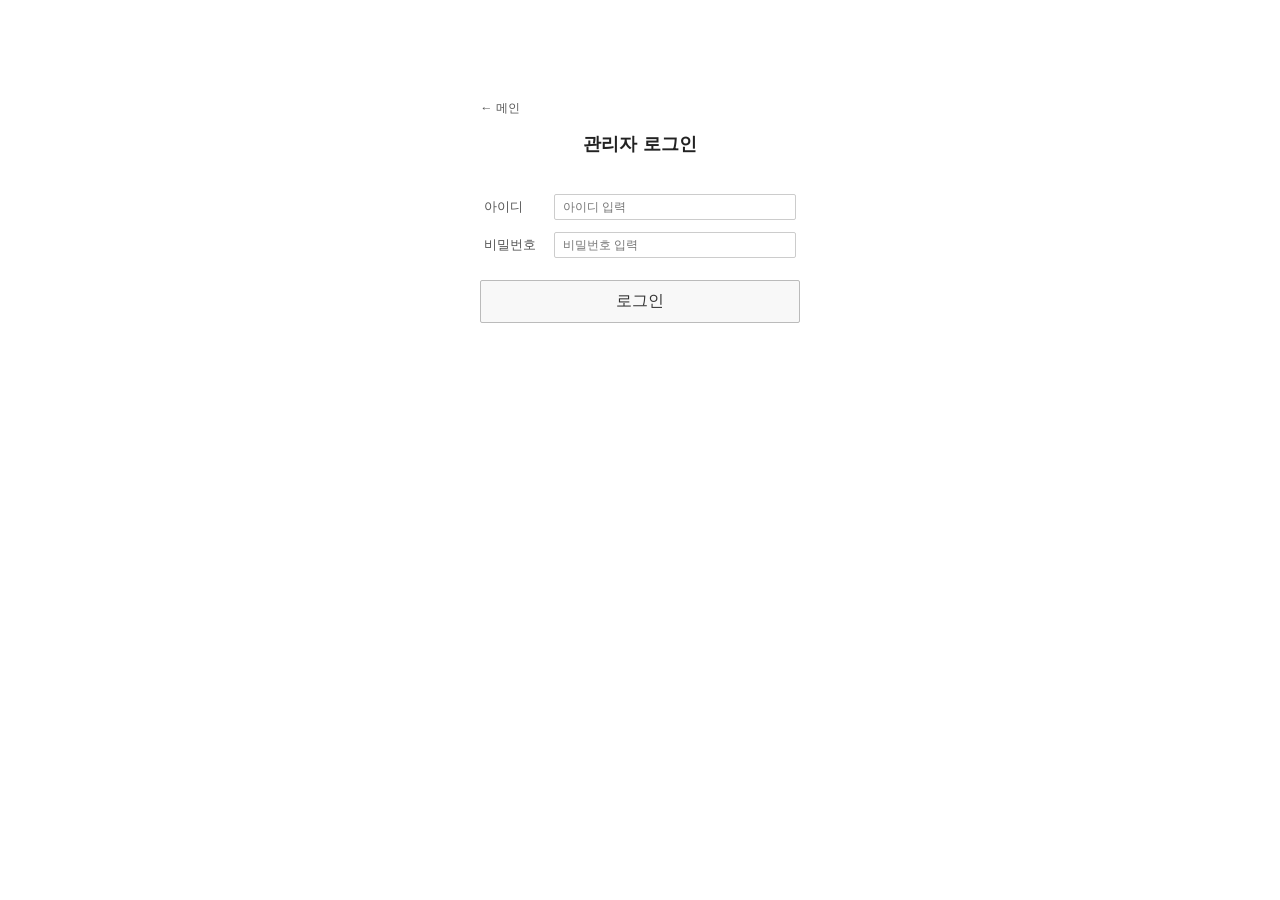
==== commit 59495aa6: "feat: 메인 2단계 메뉴, 입차 완료 후 리다이렉트, 출차 실패 안내 추가" ====
--- a/frontend/admin/dashboard.html
+++ b/frontend/admin/dashboard.html
@@ -178,9 +178,9 @@
   window.addEventListener('DOMContentLoaded', async () => {
     try {
       const res = await fetch(`${API}/admin/me`);
-      if (res.status === 401) { location.href = 'login.html'; return; }
-    } catch {
-      // 서버 미연결 → mock 모드
+      if (!res.ok) { location.href = 'login.html'; return; }
+    } catch {
+      // 서버 미연결 시 mock 데이터로 동작
     }
     loadAll();
   });
@@ -218,7 +218,6 @@
     }
   }
 
-  // A 백화점 vs B 아파트 수익 비교
   async function loadCompare() {
     const tbl = document.getElementById('compare-table');
     try {
